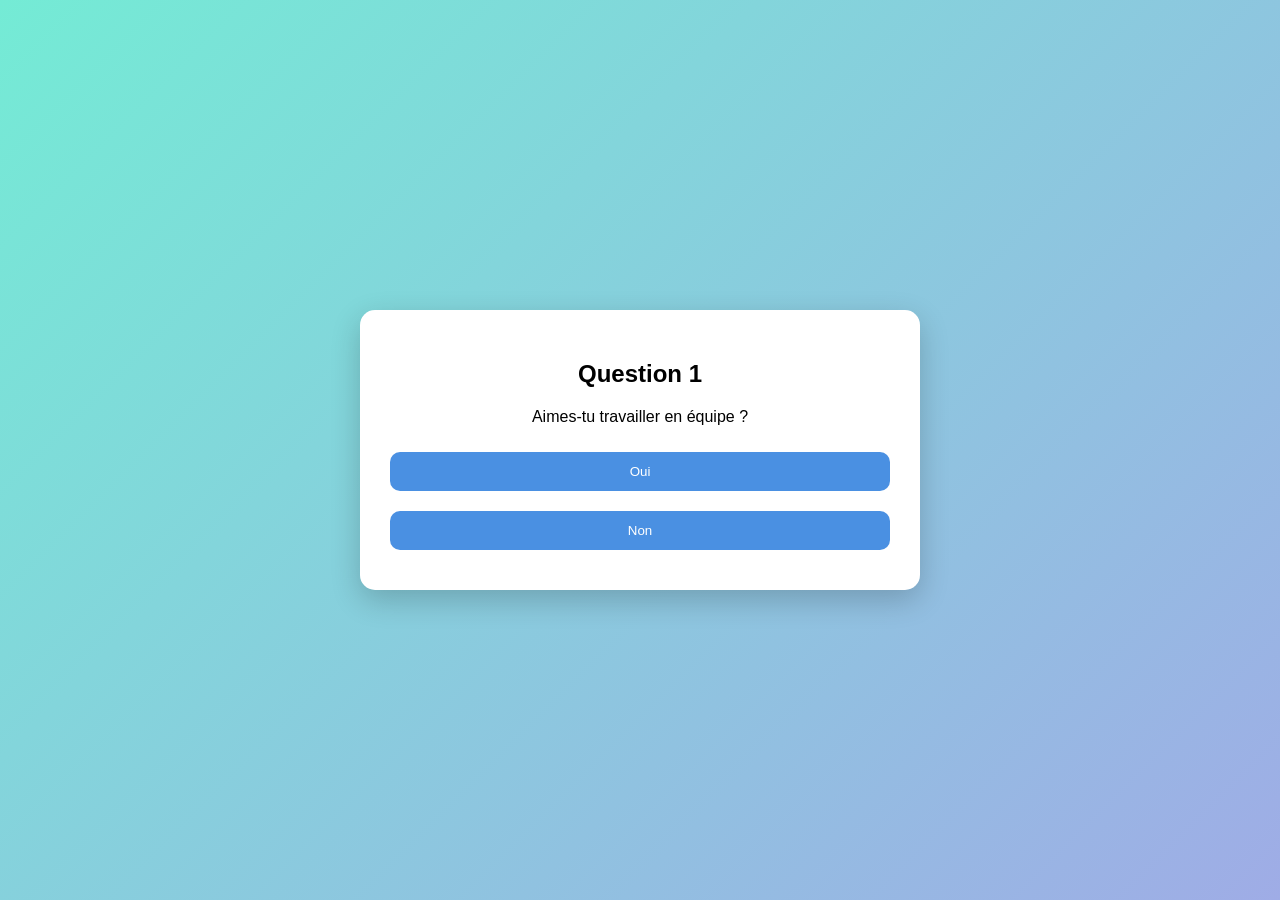
==== q1.html @ cde62348 "Add files via upload" ====
<!DOCTYPE html>
<html>
<head>
<meta charset="UTF-8">
<link rel="stylesheet" href="style.css">
<script src="script.js"></script>
<title>Question 1</title>
</head>
<body>
<div class="container">
<h2>Question 1</h2>
<p>Aimes-tu travailler en équipe ?</p>
<button onclick="answer(10,'q2.html')">Oui</button>
<button onclick="answer(2,'q2.html')">Non</button>
</div>
</body>
</html>
---- style.css ----
body {
  font-family: Arial, sans-serif;
  background: linear-gradient(135deg, #74ebd5, #9face6);
  margin: 0;
  min-height: 100vh;
  display:flex;
  justify-content:center;
  align-items:center;
}

.container{
  background:white;
  padding:30px;
  border-radius:15px;
  width:90%;
  max-width:500px;
  box-shadow:0 10px 30px rgba(0,0,0,0.2);
  text-align:center;
}

button{
  width:100%;
  margin:10px 0;
  padding:12px;
  border:none;
  border-radius:10px;
  background:#4a90e2;
  color:white;
  cursor:pointer;
}
button:hover{background:#357abd;}
a{color:#4a90e2; text-decoration:none; font-weight:bold;}
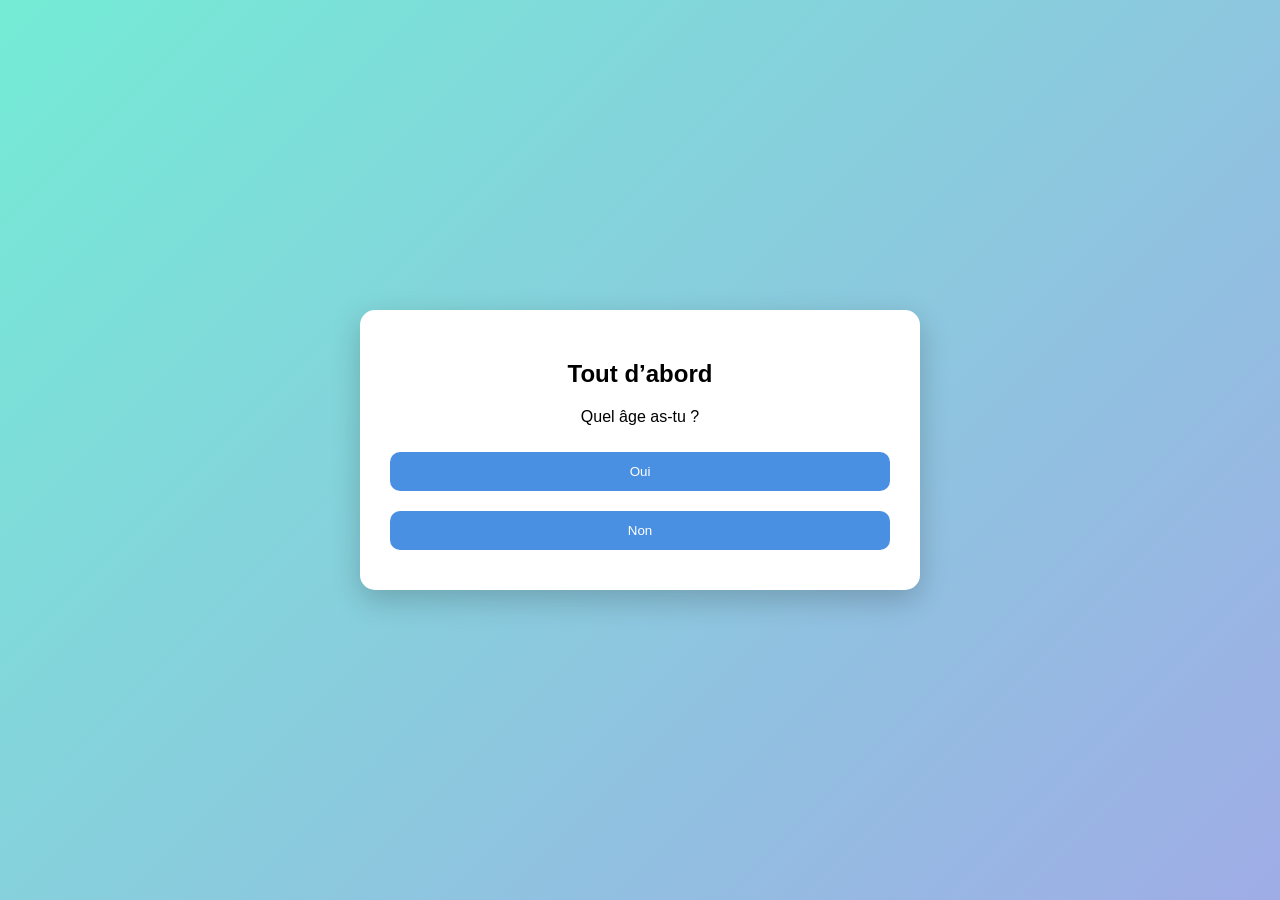
==== commit 6fd420fc: "Update q1.html" ====
--- a/q1.html
+++ b/q1.html
@@ -8,8 +8,8 @@
 </head>
 <body>
 <div class="container">
-<h2>Question 1</h2>
-<p>Aimes-tu travailler en équipe ?</p>
+<h2>Tout d’abord</h2>
+<p>Quel âge as-tu ?</p>
 <button onclick="answer(10,'q2.html')">Oui</button>
 <button onclick="answer(2,'q2.html')">Non</button>
 </div>
